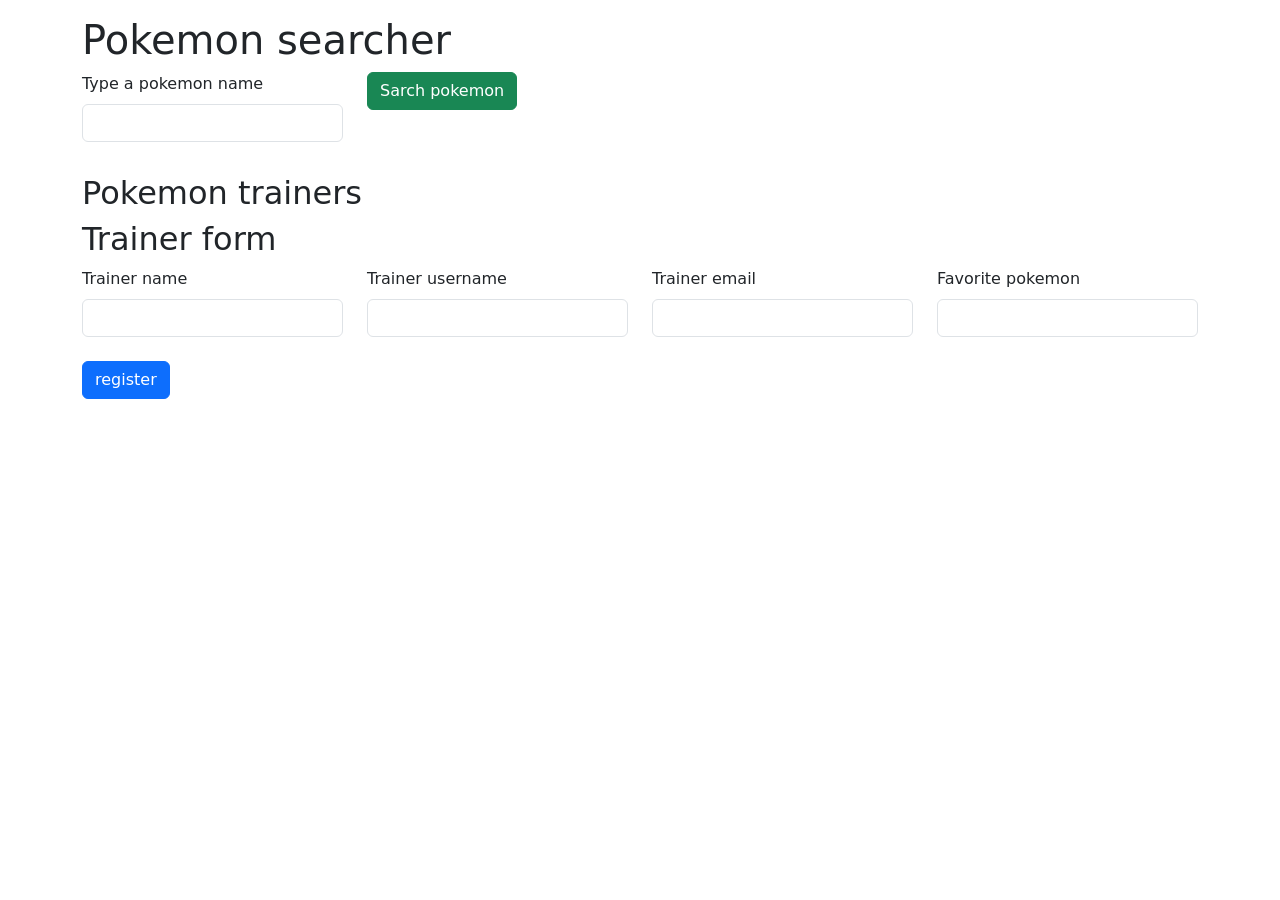
==== index.html @ bd93cea7 "commit" ====
<!DOCTYPE html>
<html lang="en">
<head>
    <meta charset="UTF-8">
    <meta name="viewport" content="width=device-width, initial-scale=1.0">
    <title>Pokemon api</title>
    <link rel="icon" href="img/pokeball.png" type="image/x-icon">
    <link href="https://cdn.jsdelivr.net/npm/bootstrap@5.3.8/dist/css/bootstrap.min.css" rel="stylesheet" integrity="sha384-sRIl4kxILFvY47J16cr9ZwB07vP4J8+LH7qKQnuqkuIAvNWLzeN8tE5YBujZqJLB" crossorigin="anonymous">
    <link rel="stylesheet" href="https://cdn.jsdelivr.net/npm/bootstrap-icons@1.13.1/font/bootstrap-icons.min.css">
    <link rel="stylesheet" href="style.css">
</head>
<body>
    <div class="container mt-3">
        <header>
            <h1>Pokemon searcher</h1>
            <form id="pokemon-name-form">
                <div class="row">
                    <div class="col-3">
                        <label for="pokemon-name-input" class="form-label">Type a pokemon name</label>
                        <input id="pokemon-name-input" type="text" aria-label="pokemon-name-field" class="form-control">
                    </div>
                    <div class="col-3">
                        <button type="submit" class="btn btn-success">Sarch pokemon</button>
                    </div>
                </div>
            </form>
        </header>
        <main>
            <!-- Button trigger modal -->
            <!-- Modal(s) -->
            <div class="modal fade" id="updateModal" tabindex="-1" aria-labelledby="updateModalLabel" aria-hidden="true">
                <div class="modal-dialog">
                    <div class="modal-content">
                        <div class="modal-header">
                            <h2 class="modal-title fs-5" id="updateModalLabel">Update trainer</h2>
                            <button type="button" class="btn-close" data-bs-dismiss="modal" aria-label="Close"></button>
                        </div>
                        <div class="modal-body">
                            <form id="trainer-form-update" class="mb-3">
                                <div class="row row-gap-4">
                                    <div class="col-12 col-md-6">
                                        <label for="trainer-id-update" class="form-label">Trainer id</label>
                                        <input type="number" id="trainer-id-update" class="form-control">
                                    </div>
                                    <div class="col-12 col-md-6">
                                        <label for="trainer-name-update" class="form-label">Trainer name</label>
                                        <input type="text" id="trainer-name-update" class="form-control">
                                    </div>
                                    <div class="col-12 col-md-6">
                                        <label class="form-label" for="trainer-username-update">Trainer username</label>
                                        <input class="form-control" type="text" id="trainer-username-update">
                                    </div>
                                    <div class="col-12 col-md-6">
                                        <label class="form-label" for="trainer-email-update">Trainer email</label>
                                        <input class="form-control" type="email" id="trainer-email-update">
                                    </div>
                                    <div class="col-12 col-md-6">
                                        <button type="submit" class="btn btn-primary" data-bs-dismiss="modal">update</button>
                                    </div>
                                </div>
                            </form>
                        </div>
                        <div class="modal-footer">
                            <button type="button" class="btn btn-secondary" data-bs-dismiss="modal">Close</button>
                        </div>
                    </div>
                </div>
            </div>
            <div class="modal fade" id="deleteModal" tabindex="-1" aria-labelledby="deleteModalLabel" aria-hidden="true">
                <div class="modal-dialog">
                    <div class="modal-content">
                        <div class="modal-header">
                            <h2 class="modal-title fs-5" id="deleteModalLabel">Delete trainer</h2>
                            <button type="button" class="btn-close" data-bs-dismiss="modal" aria-label="Close"></button>
                        </div>
                        <div class="modal-body">
                            <form id="trainer-form-delete" class="mb-3">
                                <div class="row row-gap-4">
                                    <div class="col-12 col-md-6">
                                        <label for="trainer-id-delete" class="form-label">Trainer id</label>
                                        <input type="number" id="trainer-id-delete" class="form-control">
                                    </div>
                                    <div class="col-12 col-md-6">
                                        <button type="submit" class="btn btn-danger" data-bs-dismiss="modal">delete</button>
                                    </div>
                                </div>
                            </form>
                        </div>
                        <div class="modal-footer">
                            <button type="button" class="btn btn-secondary" data-bs-dismiss="modal">Close</button>
                        </div>
                    </div>
                </div>
            </div>
            <!-- pokemon -->
            <div class="row my-3">
                <div class="col-12 col-md-6 col-lg-4">
                    <div class="card d-none" id="pokemon-header">
                        <img class="card-img-top">
                        <div class="card-header">
                            <h5 id="name" class="card-title"></h5>
                        </div>
                    </div>
                </div>
                <div class="col-12 col-md-6 col-lg-4">
                    <div class="card d-none" id="pokemon-body">
                        <div class="card-body">
                            <h3 id="movements-title"></h3>
                            <ol id="movements"></ol>
                            <h3 id="types-title"></h3>
                            <ol id="types"></ol>
                            <h3 id="abilities-title"></h3>
                            <ol id="abilities"></ol>
                        </div>
                    </div>
                </div>
                <div class="col-12 col-md-6 col-lg-4">
                    <div class="card d-none" id="pokemon-footer">
                        <div class="card-footer">
                            <p id="id" class="card-text"></p>
                            <p id="weight"></p>
                            <p id="height"></p>
                            <p id="order"></p>
                            <p id="base-experience"></p>
                        </div>
                    </div>
                </div>
            </div>
            <!-- pokemon trainers -->
            <h2>Pokemon trainers</h2>
            <div class="row row-gap-3" id="users-container">
            </div>
            <!-- trainer form -->
            <form id="trainer-form" class="mb-3">
                <h2>Trainer form</h2>
                <div class="row row-gap-4">
                    <div class="col-12 col-md-6 col-lg-3">
                        <label for="trainer-name" class="form-label">Trainer name</label>
                        <input type="text" id="trainer-name" class="form-control">
                    </div>
                    <div class="col-12 col-md-6 col-lg-3">
                        <label class="form-label" for="trainer-username">Trainer username</label>
                        <input class="form-control" type="text" id="trainer-username">
                    </div>
                    <div class="col-12 col-md-6 col-lg-3">
                        <label class="form-label" for="trainer-email">Trainer email</label>
                        <input class="form-control" type="email" id="trainer-email">
                    </div>
                    <div class="col-12 col-md-6 col-lg-3">
                        <label class="form-label" for="favorite-pokemon">Favorite pokemon</label>
                        <input class="form-control" type="text" id="favorite-pokemon">
                    </div>
                    <div class="col-12 col-md-6 col-lg-3">
                        <button type="submit" class="btn btn-primary">register</button>
                    </div>
                </div>
            </form>
        </main>
    </div>
    <script src="https://cdn.jsdelivr.net/npm/bootstrap@5.3.8/dist/js/bootstrap.bundle.min.js" integrity="sha384-FKyoEForCGlyvwx9Hj09JcYn3nv7wiPVlz7YYwJrWVcXK/BmnVDxM+D2scQbITxI" crossorigin="anonymous"></script>
    <script src="script.js"></script>
</body>
</html>
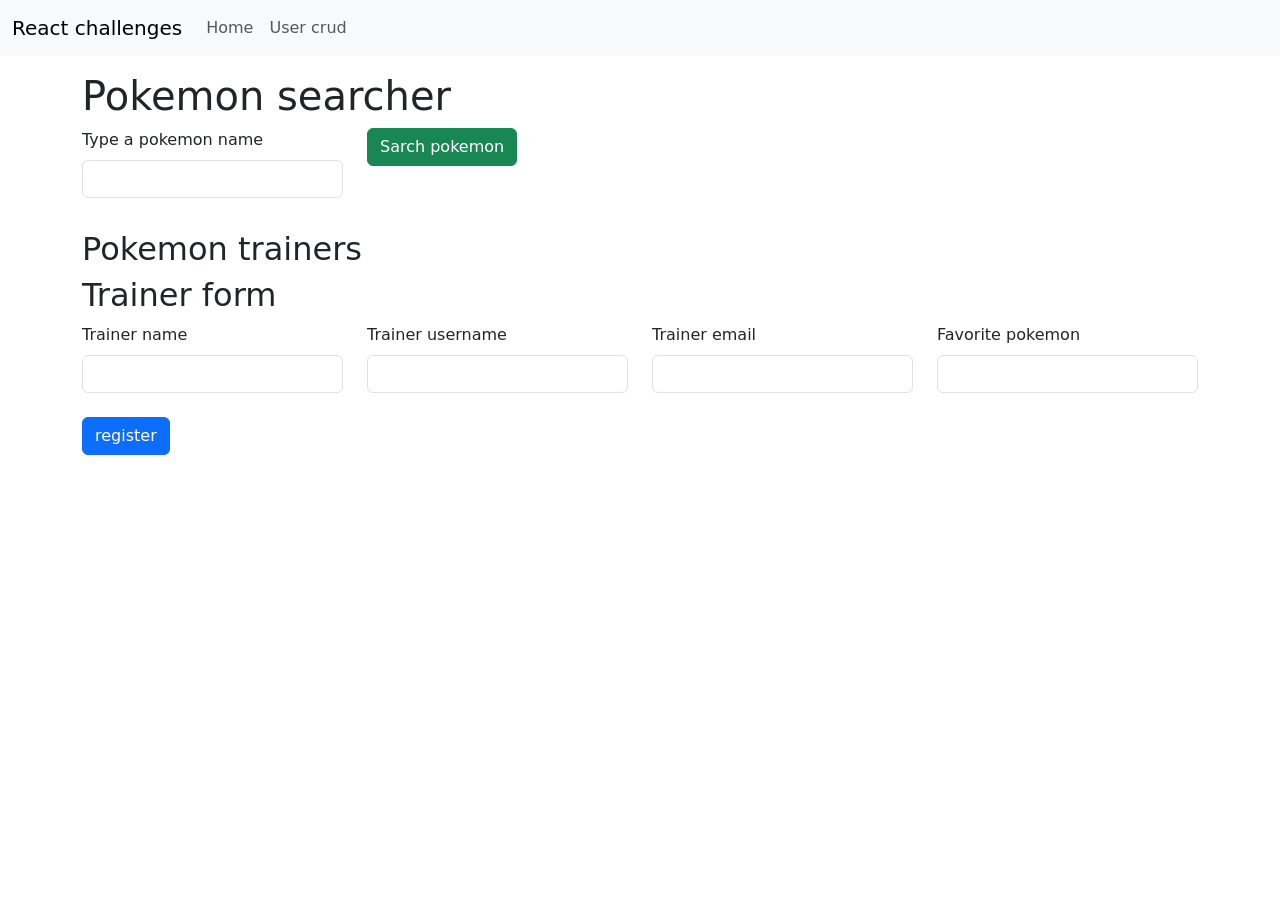
==== commit 7b1d654f: "users crud" ====
--- a/index.html
+++ b/index.html
@@ -10,6 +10,24 @@
     <link rel="stylesheet" href="style.css">
 </head>
 <body>
+    <nav class="navbar navbar-expand-lg bg-body-tertiary">
+        <div class="container-fluid">
+            <a class="navbar-brand" href="#">React challenges</a>
+            <button class="navbar-toggler" type="button" data-bs-toggle="collapse" data-bs-target="#navbarNav" aria-controls="navbarNav" aria-expanded="false" aria-label="Toggle navigation">
+                <span class="navbar-toggler-icon"></span>
+            </button>
+            <div class="collapse navbar-collapse" id="navbarNav">
+                <ul class="navbar-nav">
+                    <li class="nav-item">
+                        <a class="nav-link" href="./index.html">Home</a>
+                    </li>
+                    <li class="nav-item">
+                        <a class="nav-link" href="./pages/crud.html">User crud</a>
+                    </li>
+                </ul>
+            </div>
+        </div>
+    </nav>
     <div class="container mt-3">
         <header>
             <h1>Pokemon searcher</h1>
